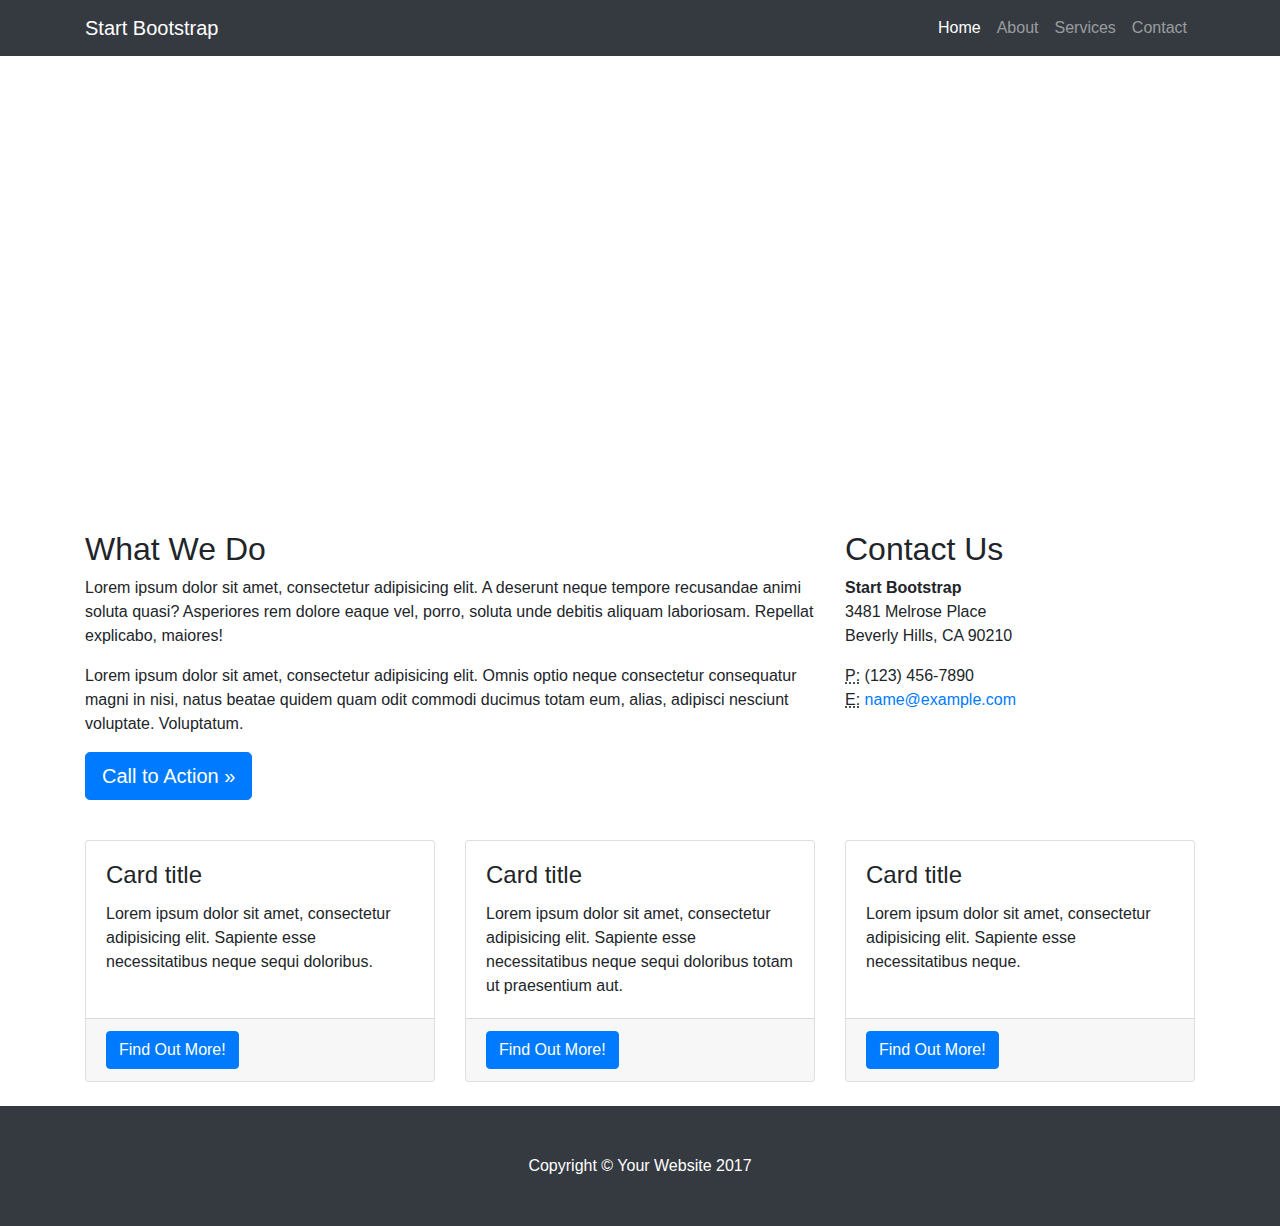
==== index.html @ 7619285a "website uploaded" ====
<!DOCTYPE html>
<html lang="en">

  <head>

    <meta charset="utf-8">
    <meta name="viewport" content="width=device-width, initial-scale=1, shrink-to-fit=no">
    <meta name="description" content="">
    <meta name="author" content="">

    <title>Business Frontpage - Start Bootstrap Template</title>

    <!-- Bootstrap core CSS -->
    <link href="vendor/bootstrap/css/bootstrap.min.css" rel="stylesheet">

    <!-- Custom styles for this template -->
    <link href="css/business-frontpage.css" rel="stylesheet">

  </head>

  <body>

    <!-- Navigation -->
    <nav class="navbar navbar-expand-lg navbar-dark bg-dark fixed-top">
      <div class="container">
        <a class="navbar-brand" href="#">Start Bootstrap</a>
        <button class="navbar-toggler" type="button" data-toggle="collapse" data-target="#navbarResponsive" aria-controls="navbarResponsive" aria-expanded="false" aria-label="Toggle navigation">
          <span class="navbar-toggler-icon"></span>
        </button>
        <div class="collapse navbar-collapse" id="navbarResponsive">
          <ul class="navbar-nav ml-auto">
            <li class="nav-item active">
              <a class="nav-link" href="#">Home
                <span class="sr-only">(current)</span>
              </a>
            </li>
            <li class="nav-item">
              <a class="nav-link" href="#">About</a>
            </li>
            <li class="nav-item">
              <a class="nav-link" href="#">Services</a>
            </li>
            <li class="nav-item">
              <a class="nav-link" href="#">Contact</a>
            </li>
          </ul>
        </div>
      </div>
    </nav>

    <!-- Header with Background Image -->
    <header class="business-header">
      <div class="container">
        <div class="row">
          <div class="col-lg-12">
            <h1 class="display-3 text-center text-white mt-4">Business Name or Tagline</h1>
          </div>
        </div>
      </div>
    </header>

    <!-- Page Content -->
    <div class="container">

      <div class="row">
        <div class="col-sm-8">
          <h2 class="mt-4">What We Do</h2>
          <p>Lorem ipsum dolor sit amet, consectetur adipisicing elit. A deserunt neque tempore recusandae animi soluta quasi? Asperiores rem dolore eaque vel, porro, soluta unde debitis aliquam laboriosam. Repellat explicabo, maiores!</p>
          <p>Lorem ipsum dolor sit amet, consectetur adipisicing elit. Omnis optio neque consectetur consequatur magni in nisi, natus beatae quidem quam odit commodi ducimus totam eum, alias, adipisci nesciunt voluptate. Voluptatum.</p>
          <p>
            <a class="btn btn-primary btn-lg" href="#">Call to Action &raquo;</a>
          </p>
        </div>
        <div class="col-sm-4">
          <h2 class="mt-4">Contact Us</h2>
          <address>
            <strong>Start Bootstrap</strong>
            <br>3481 Melrose Place
            <br>Beverly Hills, CA 90210
            <br>
          </address>
          <address>
            <abbr title="Phone">P:</abbr>
            (123) 456-7890
            <br>
            <abbr title="Email">E:</abbr>
            <a href="mailto:#">name@example.com</a>
          </address>
        </div>
      </div>
      <!-- /.row -->

      <div class="row">
        <div class="col-sm-4 my-4">
          <div class="card">
            <img class="card-img-top" src="http://placehold.it/300x200" alt="">
            <div class="card-body">
              <h4 class="card-title">Card title</h4>
              <p class="card-text">Lorem ipsum dolor sit amet, consectetur adipisicing elit. Sapiente esse necessitatibus neque sequi doloribus.</p>
            </div>
            <div class="card-footer">
              <a href="#" class="btn btn-primary">Find Out More!</a>
            </div>
          </div>
        </div>
        <div class="col-sm-4 my-4">
          <div class="card">
            <img class="card-img-top" src="http://placehold.it/300x200" alt="">
            <div class="card-body">
              <h4 class="card-title">Card title</h4>
              <p class="card-text">Lorem ipsum dolor sit amet, consectetur adipisicing elit. Sapiente esse necessitatibus neque sequi doloribus totam ut praesentium aut.</p>
            </div>
            <div class="card-footer">
              <a href="#" class="btn btn-primary">Find Out More!</a>
            </div>
          </div>
        </div>
        <div class="col-sm-4 my-4">
          <div class="card">
            <img class="card-img-top" src="http://placehold.it/300x200" alt="">
            <div class="card-body">
              <h4 class="card-title">Card title</h4>
              <p class="card-text">Lorem ipsum dolor sit amet, consectetur adipisicing elit. Sapiente esse necessitatibus neque.</p>
            </div>
            <div class="card-footer">
              <a href="#" class="btn btn-primary">Find Out More!</a>
            </div>
          </div>
        </div>

      </div>
      <!-- /.row -->

    </div>
    <!-- /.container -->

    <!-- Footer -->
    <footer class="py-5 bg-dark">
      <div class="container">
        <p class="m-0 text-center text-white">Copyright &copy; Your Website 2017</p>
      </div>
      <!-- /.container -->
    </footer>

    <!-- Bootstrap core JavaScript -->
    <script src="vendor/jquery/jquery.min.js"></script>
    <script src="vendor/bootstrap/js/bootstrap.bundle.min.js"></script>

  </body>

</html>
---- css/business-frontpage.css ----
/*!
 * Start Bootstrap - Busines Frontpage (https://startbootstrap.com/template-overviews/business-frontpage)
 * Copyright 2013-2017 Start Bootstrap
 * Licensed under MIT (https://github.com/BlackrockDigital/startbootstrap-business-frontpage/blob/master/LICENSE)
 */

body {
  padding-top: 54px;
}

@media (min-width: 992px) {
  body {
    padding-top: 56px;
  }
}

.business-header {
  height: 50vh;
  min-height: 300px;
  background: url('http://placehold.it/1920x400') center center no-repeat scroll;
  -webkit-background-size: cover;
  -moz-background-size: cover;
  background-size: cover;
  -o-background-size: cover;
}

.card {
  height: 100%;
}
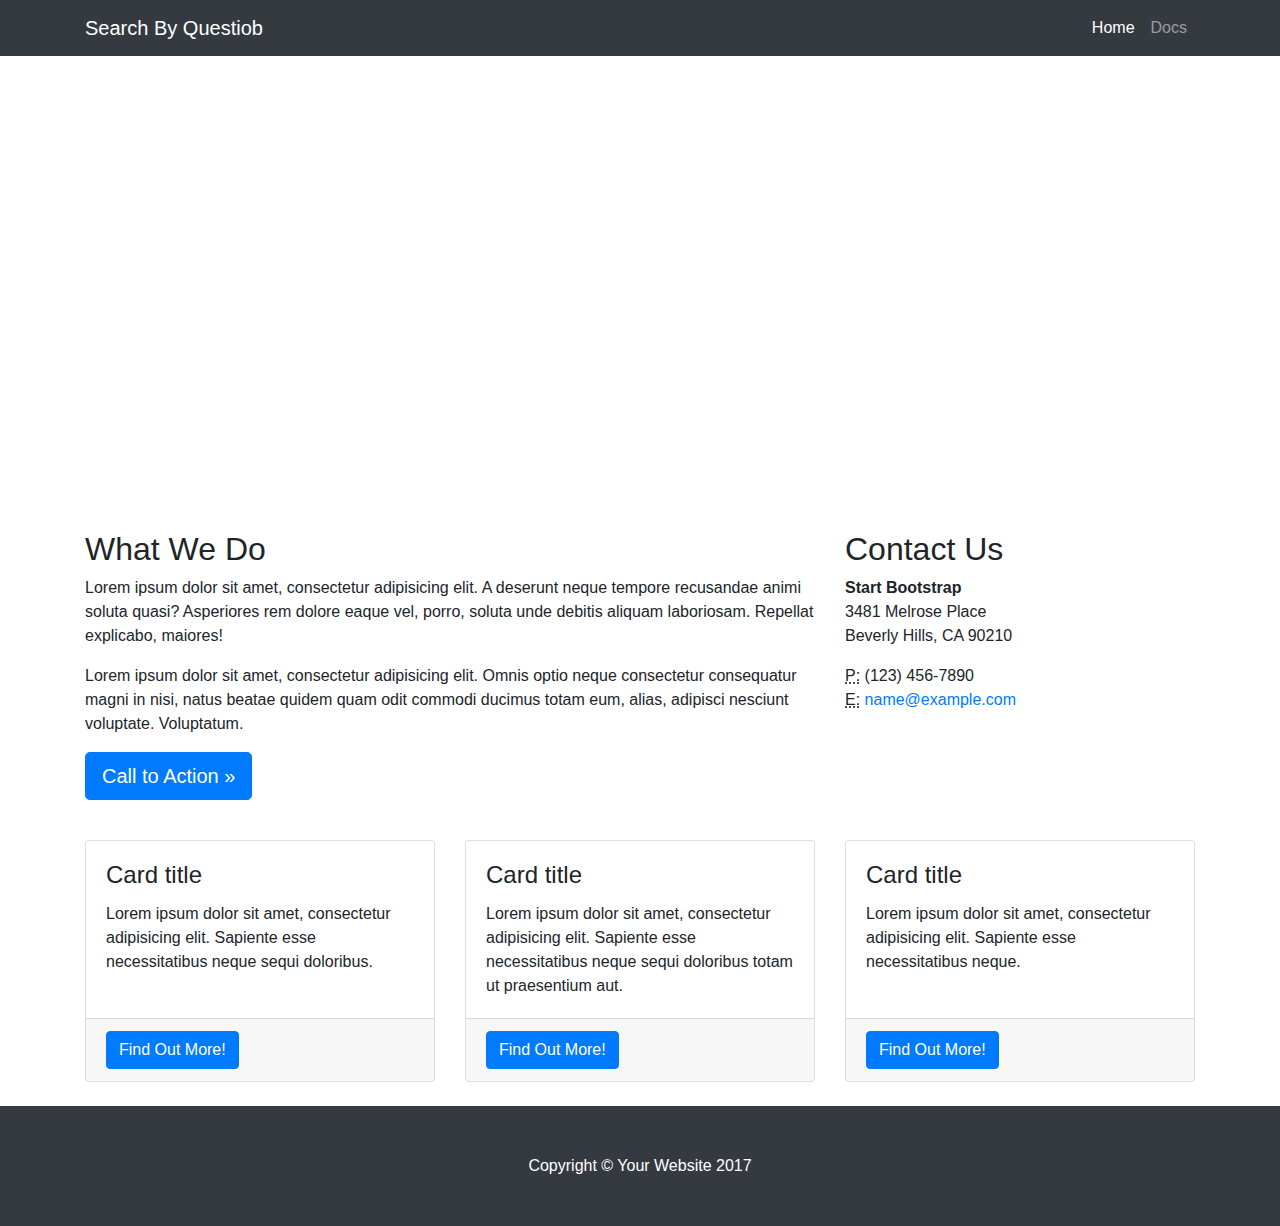
==== commit 4996e191: "index.html edited" ====
--- a/index.html
+++ b/index.html
@@ -8,7 +8,7 @@
     <meta name="description" content="">
     <meta name="author" content="">
 
-    <title>Business Frontpage - Start Bootstrap Template</title>
+    <title>Search By Question</title>
 
     <!-- Bootstrap core CSS -->
     <link href="vendor/bootstrap/css/bootstrap.min.css" rel="stylesheet">
@@ -23,7 +23,7 @@
     <!-- Navigation -->
     <nav class="navbar navbar-expand-lg navbar-dark bg-dark fixed-top">
       <div class="container">
-        <a class="navbar-brand" href="#">Start Bootstrap</a>
+        <a class="navbar-brand" href="#">Search By Questiob</a>
         <button class="navbar-toggler" type="button" data-toggle="collapse" data-target="#navbarResponsive" aria-controls="navbarResponsive" aria-expanded="false" aria-label="Toggle navigation">
           <span class="navbar-toggler-icon"></span>
         </button>
@@ -35,13 +35,7 @@
               </a>
             </li>
             <li class="nav-item">
-              <a class="nav-link" href="#">About</a>
-            </li>
-            <li class="nav-item">
-              <a class="nav-link" href="#">Services</a>
-            </li>
-            <li class="nav-item">
-              <a class="nav-link" href="#">Contact</a>
+              <a class="nav-link" href="#">Docs</a>
             </li>
           </ul>
         </div>
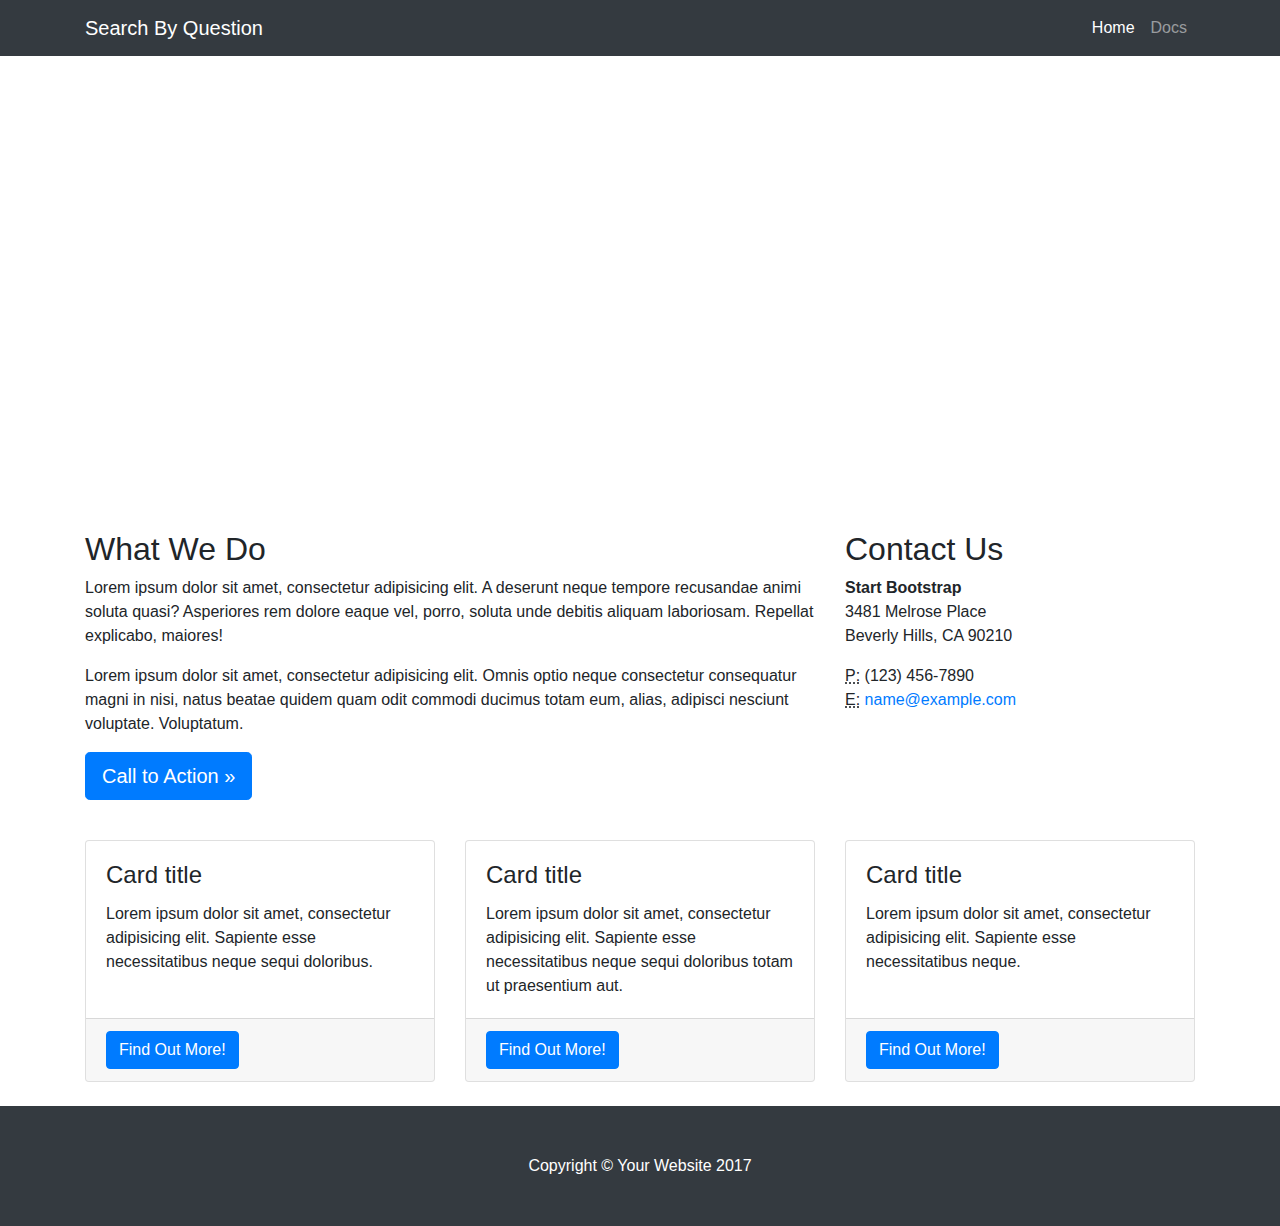
==== commit 722ce059: "writing error fixed" ====
--- a/index.html
+++ b/index.html
@@ -23,7 +23,7 @@
     <!-- Navigation -->
     <nav class="navbar navbar-expand-lg navbar-dark bg-dark fixed-top">
       <div class="container">
-        <a class="navbar-brand" href="#">Search By Questiob</a>
+        <a class="navbar-brand" href="#">Search By Question</a>
         <button class="navbar-toggler" type="button" data-toggle="collapse" data-target="#navbarResponsive" aria-controls="navbarResponsive" aria-expanded="false" aria-label="Toggle navigation">
           <span class="navbar-toggler-icon"></span>
         </button>
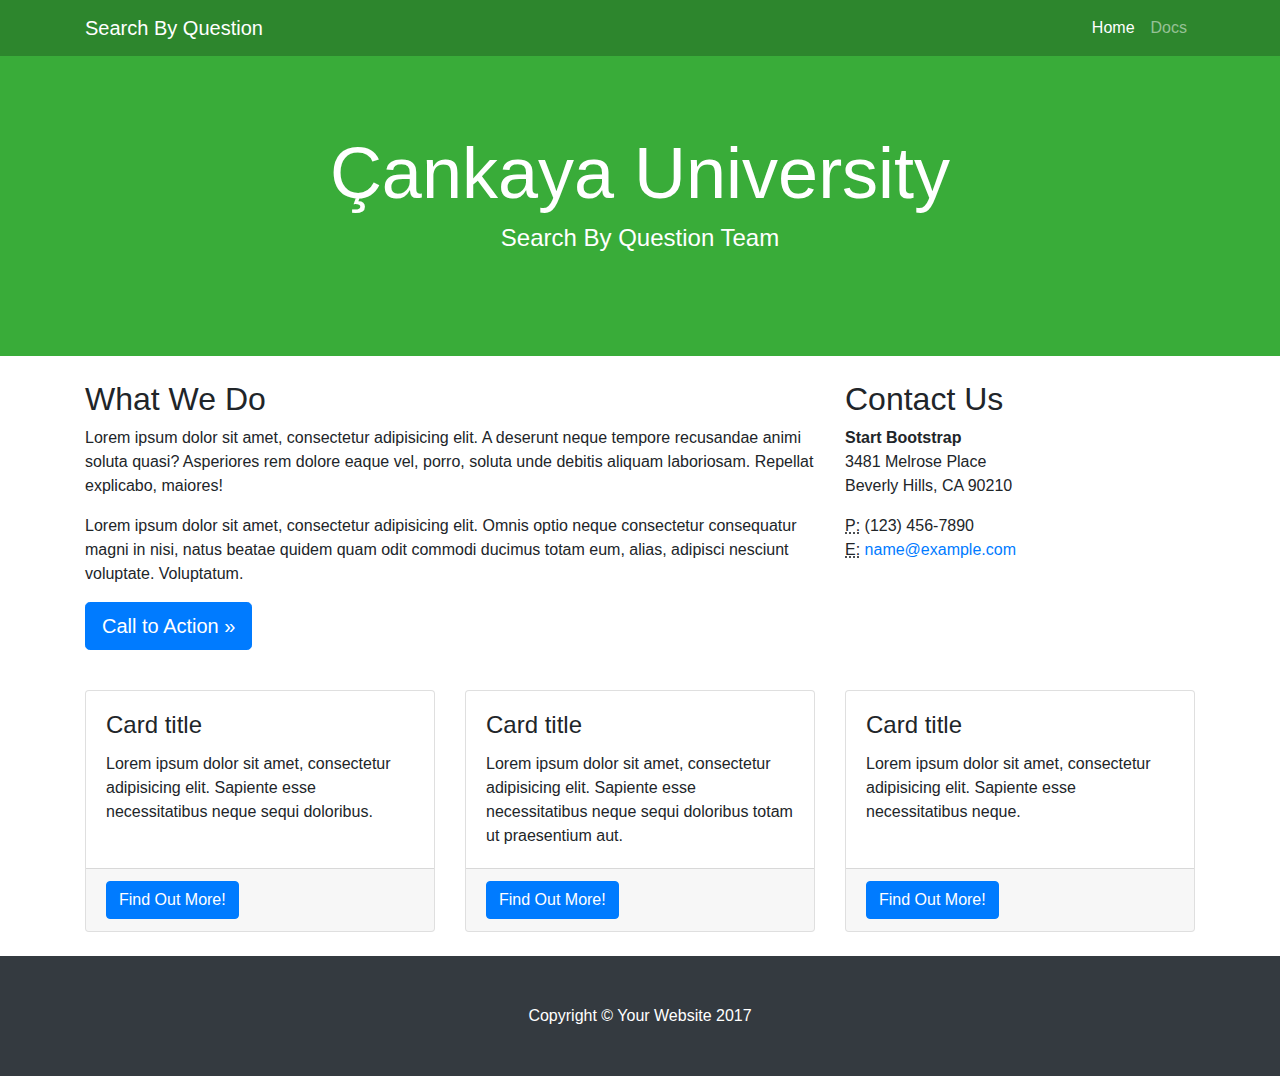
==== commit 919b3a9e: "update" ====
--- a/index.html
+++ b/index.html
@@ -21,7 +21,7 @@
   <body>
 
     <!-- Navigation -->
-    <nav class="navbar navbar-expand-lg navbar-dark bg-dark fixed-top">
+    <nav class="navbar navbar-expand-lg navbar-dark bg-dark fixed-top navcolor">
       <div class="container">
         <a class="navbar-brand" href="#">Search By Question</a>
         <button class="navbar-toggler" type="button" data-toggle="collapse" data-target="#navbarResponsive" aria-controls="navbarResponsive" aria-expanded="false" aria-label="Toggle navigation">
@@ -46,8 +46,9 @@
     <header class="business-header">
       <div class="container">
         <div class="row">
-          <div class="col-lg-12">
-            <h1 class="display-3 text-center text-white mt-4">Business Name or Tagline</h1>
+          <div style="margin-top:50px;" class="col-lg-12">
+            <h1 class="display-3 text-center text-white mt-4">Çankaya University</h1>
+            <h4 class="text-center text-white">Search By Question Team</h4>            
           </div>
         </div>
       </div>
--- a/css/business-frontpage.css
+++ b/css/business-frontpage.css
@@ -15,13 +15,14 @@
 }
 
 .business-header {
-  height: 50vh;
+  height: 300px;
   min-height: 300px;
-  background: url('http://placehold.it/1920x400') center center no-repeat scroll;
-  -webkit-background-size: cover;
-  -moz-background-size: cover;
-  background-size: cover;
-  -o-background-size: cover;
+  width: 100%;
+  background-color: #39ac39;
+}
+
+.navcolor{
+  background-color: #2d862d!important;
 }
 
 .card {
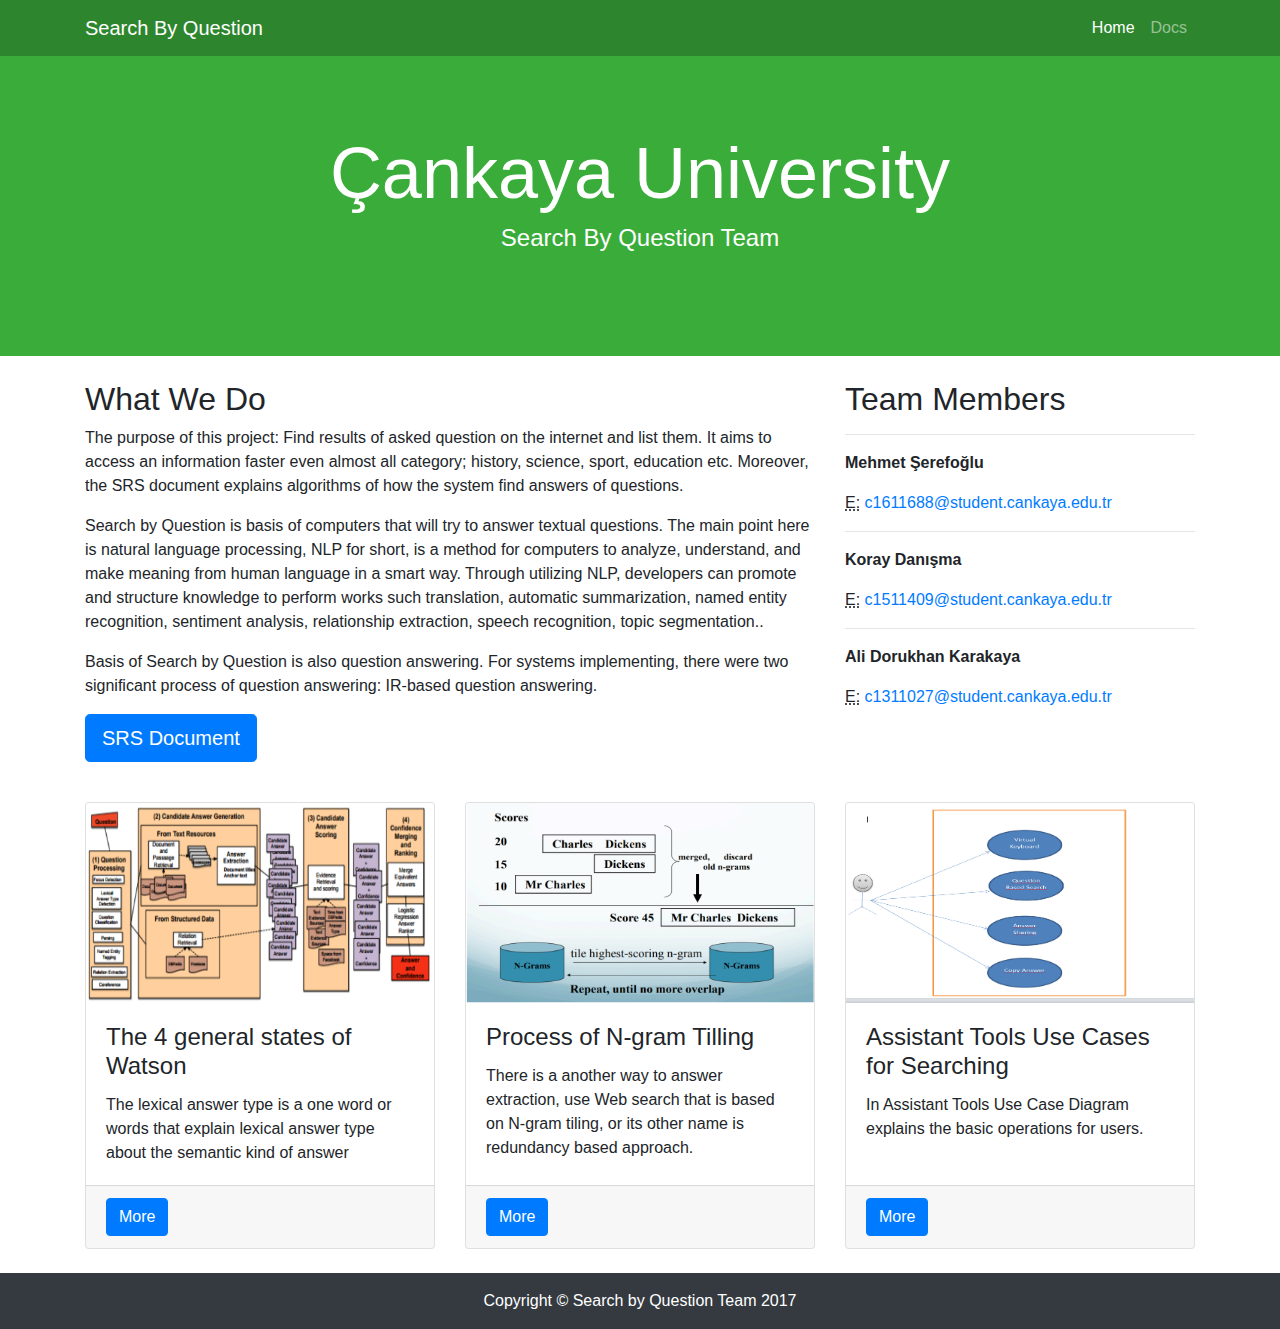
==== commit 63962329: "site updated" ====
--- a/index.html
+++ b/index.html
@@ -1,146 +1,179 @@
 <!DOCTYPE html>
 <html lang="en">
 
-  <head>
+<head>
 
-    <meta charset="utf-8">
-    <meta name="viewport" content="width=device-width, initial-scale=1, shrink-to-fit=no">
-    <meta name="description" content="">
-    <meta name="author" content="">
+  <meta charset="utf-8">
+  <meta name="viewport" content="width=device-width, initial-scale=1, shrink-to-fit=no">
+  <meta name="description" content="">
+  <meta name="author" content="">
 
-    <title>Search By Question</title>
+  <title>Search By Question</title>
 
-    <!-- Bootstrap core CSS -->
-    <link href="vendor/bootstrap/css/bootstrap.min.css" rel="stylesheet">
+  <!-- Bootstrap core CSS -->
+  <link href="vendor/bootstrap/css/bootstrap.min.css" rel="stylesheet">
 
-    <!-- Custom styles for this template -->
-    <link href="css/business-frontpage.css" rel="stylesheet">
+  <!-- Custom styles for this template -->
+  <link href="css/business-frontpage.css" rel="stylesheet">
 
-  </head>
+</head>
 
-  <body>
+<body>
 
-    <!-- Navigation -->
-    <nav class="navbar navbar-expand-lg navbar-dark bg-dark fixed-top navcolor">
-      <div class="container">
-        <a class="navbar-brand" href="#">Search By Question</a>
-        <button class="navbar-toggler" type="button" data-toggle="collapse" data-target="#navbarResponsive" aria-controls="navbarResponsive" aria-expanded="false" aria-label="Toggle navigation">
-          <span class="navbar-toggler-icon"></span>
-        </button>
-        <div class="collapse navbar-collapse" id="navbarResponsive">
-          <ul class="navbar-nav ml-auto">
-            <li class="nav-item active">
-              <a class="nav-link" href="#">Home
-                <span class="sr-only">(current)</span>
-              </a>
-            </li>
-            <li class="nav-item">
-              <a class="nav-link" href="#">Docs</a>
-            </li>
-          </ul>
+  <!-- Navigation -->
+  <nav class="navbar navbar-expand-lg navbar-dark bg-dark fixed-top navcolor">
+    <div class="container">
+      <a class="navbar-brand" href="#">Search By Question</a>
+      <button class="navbar-toggler" type="button" data-toggle="collapse" data-target="#navbarResponsive" aria-controls="navbarResponsive"
+        aria-expanded="false" aria-label="Toggle navigation">
+        <span class="navbar-toggler-icon"></span>
+      </button>
+      <div class="collapse navbar-collapse" id="navbarResponsive">
+        <ul class="navbar-nav ml-auto">
+          <li class="nav-item">
+            <a class="nav-link active" href="index.html">Home
+              <span class="sr-only">(current)</span>
+            </a>
+          </li>
+          <li class="nav-item ">
+            <a class="nav-link" href="docs.html">Docs</a>
+          </li>
+        </ul>
+      </div>
+    </div>
+  </nav>
+
+  <!-- Header with Background Image -->
+  <header class="business-header">
+    <div class="container">
+      <div class="row">
+        <div style="margin-top:50px;" class="col-lg-12">
+          <h1 class="display-3 text-center text-white mt-4">Çankaya University</h1>
+          <h4 class="text-center text-white">Search By Question Team</h4>
         </div>
       </div>
-    </nav>
+    </div>
+  </header>
 
-    <!-- Header with Background Image -->
-    <header class="business-header">
-      <div class="container">
-        <div class="row">
-          <div style="margin-top:50px;" class="col-lg-12">
-            <h1 class="display-3 text-center text-white mt-4">Çankaya University</h1>
-            <h4 class="text-center text-white">Search By Question Team</h4>            
+  <!-- Page Content -->
+  <div class="container">
+
+    <div class="row">
+      <div class="col-sm-8">
+        <h2 class="mt-4">What We Do</h2>
+        <p>
+          The purpose of this project: Find results of asked question on the internet and list them. It aims to access an information
+          faster even almost all category; history, science, sport, education etc. Moreover, the SRS document explains algorithms
+          of how the system find answers of questions.
+        </p>
+        <p>
+          Search by Question is basis of computers that will try to answer textual questions. The main point here is natural language
+          processing, NLP for short, is a method for computers to analyze, understand, and make meaning from human language
+          in a smart way. Through utilizing NLP, developers can promote and structure knowledge to perform works such translation,
+          automatic summarization, named entity recognition, sentiment analysis, relationship extraction, speech recognition,
+          topic segmentation..
+        </p>
+        <p>
+          Basis of Search by Question is also question answering. For systems implementing, there were two significant process of question
+          answering: IR-based question answering.
+        </p>
+        <p>
+          <a class="btn btn-primary btn-lg" href="docs/srs.pdf">SRS Document</a>
+        </p>
+      </div>
+      <div class="col-sm-4">
+        <h2 class="mt-4">Team Members</h2>
+        <hr />
+        <address>
+          <strong>Mehmet Şerefoğlu</strong>
+          <br>
+        </address>
+        <address>
+
+          <abbr title="Email">E:</abbr>
+          <a href="mailto:#">c1611688@student.cankaya.edu.tr</a>
+        </address>
+        <hr>
+        <address>
+          <strong>Koray Danışma</strong>
+          <br>
+        </address>
+        <address>
+
+          <abbr title="Email">E:</abbr>
+          <a href="mailto:#">c1511409@student.cankaya.edu.tr</a>
+        </address>
+        <hr>
+        <address>
+          <strong>Ali Dorukhan Karakaya</strong>
+          <br>
+        </address>
+        <address>
+
+          <abbr title="Email">E:</abbr>
+          <a href="mailto:#">c1311027@student.cankaya.edu.tr</a>
+        </address>
+      </div>
+    </div>
+    <!-- /.row -->
+
+    <div class="row">
+      <div class="col-sm-4 my-4">
+        <div class="card">
+          <img style="height:200px" class="card-img-top" src="img/figure1.png" alt="">
+          <div class="card-body">
+            <h4 class="card-title">The 4 general states of Watson</h4>
+            <p class="card-text">The lexical answer type is a one word or words that explain lexical answer type about the semantic kind of answer</p>
+          </div>
+          <div class="card-footer">
+            <a href="docs/srs.pdf" class="btn btn-primary">More</a>
           </div>
         </div>
       </div>
-    </header>
-
-    <!-- Page Content -->
-    <div class="container">
-
-      <div class="row">
-        <div class="col-sm-8">
-          <h2 class="mt-4">What We Do</h2>
-          <p>Lorem ipsum dolor sit amet, consectetur adipisicing elit. A deserunt neque tempore recusandae animi soluta quasi? Asperiores rem dolore eaque vel, porro, soluta unde debitis aliquam laboriosam. Repellat explicabo, maiores!</p>
-          <p>Lorem ipsum dolor sit amet, consectetur adipisicing elit. Omnis optio neque consectetur consequatur magni in nisi, natus beatae quidem quam odit commodi ducimus totam eum, alias, adipisci nesciunt voluptate. Voluptatum.</p>
-          <p>
-            <a class="btn btn-primary btn-lg" href="#">Call to Action &raquo;</a>
-          </p>
-        </div>
-        <div class="col-sm-4">
-          <h2 class="mt-4">Contact Us</h2>
-          <address>
-            <strong>Start Bootstrap</strong>
-            <br>3481 Melrose Place
-            <br>Beverly Hills, CA 90210
-            <br>
-          </address>
-          <address>
-            <abbr title="Phone">P:</abbr>
-            (123) 456-7890
-            <br>
-            <abbr title="Email">E:</abbr>
-            <a href="mailto:#">name@example.com</a>
-          </address>
+      <div class="col-sm-4 my-4">
+        <div class="card">
+          <img style="height:200px" class="card-img-top" src="img/figure2.png" alt="">
+          <div class="card-body">
+            <h4 class="card-title">Process of N-gram Tilling</h4>
+            <p class="card-text">There is a another way to answer extraction, use Web search that is based on N-gram tiling, or its other name
+              is redundancy based approach.</p>
+          </div>
+          <div class="card-footer">
+            <a href="docs/srs.pdf" class="btn btn-primary">More</a>
+          </div>
         </div>
       </div>
-      <!-- /.row -->
-
-      <div class="row">
-        <div class="col-sm-4 my-4">
-          <div class="card">
-            <img class="card-img-top" src="http://placehold.it/300x200" alt="">
-            <div class="card-body">
-              <h4 class="card-title">Card title</h4>
-              <p class="card-text">Lorem ipsum dolor sit amet, consectetur adipisicing elit. Sapiente esse necessitatibus neque sequi doloribus.</p>
-            </div>
-            <div class="card-footer">
-              <a href="#" class="btn btn-primary">Find Out More!</a>
-            </div>
+      <div class="col-sm-4 my-4">
+        <div class="card">
+          <img style="height:200px" class="card-img-top" src="img/figure3.png" alt="">
+          <div class="card-body">
+            <h4 class="card-title">Assistant Tools Use Cases for Searching </h4>
+            <p class="card-text">In Assistant Tools Use Case Diagram explains the basic operations for users.</p>
+          </div>
+          <div class="card-footer">
+            <a href="docs/srs.pdf" class="btn btn-primary">More</a>
           </div>
         </div>
-        <div class="col-sm-4 my-4">
-          <div class="card">
-            <img class="card-img-top" src="http://placehold.it/300x200" alt="">
-            <div class="card-body">
-              <h4 class="card-title">Card title</h4>
-              <p class="card-text">Lorem ipsum dolor sit amet, consectetur adipisicing elit. Sapiente esse necessitatibus neque sequi doloribus totam ut praesentium aut.</p>
-            </div>
-            <div class="card-footer">
-              <a href="#" class="btn btn-primary">Find Out More!</a>
-            </div>
-          </div>
-        </div>
-        <div class="col-sm-4 my-4">
-          <div class="card">
-            <img class="card-img-top" src="http://placehold.it/300x200" alt="">
-            <div class="card-body">
-              <h4 class="card-title">Card title</h4>
-              <p class="card-text">Lorem ipsum dolor sit amet, consectetur adipisicing elit. Sapiente esse necessitatibus neque.</p>
-            </div>
-            <div class="card-footer">
-              <a href="#" class="btn btn-primary">Find Out More!</a>
-            </div>
-          </div>
-        </div>
-
       </div>
-      <!-- /.row -->
 
     </div>
+    <!-- /.row -->
+
+  </div>
+  <!-- /.container -->
+
+  <!-- Footer -->
+  <footer class="py-3 bg-dark">
+    <div class="container">
+      <p class="m-0 text-center text-white">Copyright &copy; Search by Question Team 2017</p>
+    </div>
     <!-- /.container -->
+  </footer>
 
-    <!-- Footer -->
-    <footer class="py-5 bg-dark">
-      <div class="container">
-        <p class="m-0 text-center text-white">Copyright &copy; Your Website 2017</p>
-      </div>
-      <!-- /.container -->
-    </footer>
+  <!-- Bootstrap core JavaScript -->
+  <script src="vendor/jquery/jquery.min.js"></script>
+  <script src="vendor/bootstrap/js/bootstrap.bundle.min.js"></script>
 
-    <!-- Bootstrap core JavaScript -->
-    <script src="vendor/jquery/jquery.min.js"></script>
-    <script src="vendor/bootstrap/js/bootstrap.bundle.min.js"></script>
+</body>
 
-  </body>
-
-</html>
+</html>--- a/css/business-frontpage.css
+++ b/css/business-frontpage.css
@@ -28,3 +28,11 @@
 .card {
   height: 100%;
 }
+
+.docs{
+  padding: 20px 0px;
+  margin-bottom: 400px;
+}
+.doc ul li{
+  list-style-type: none;
+}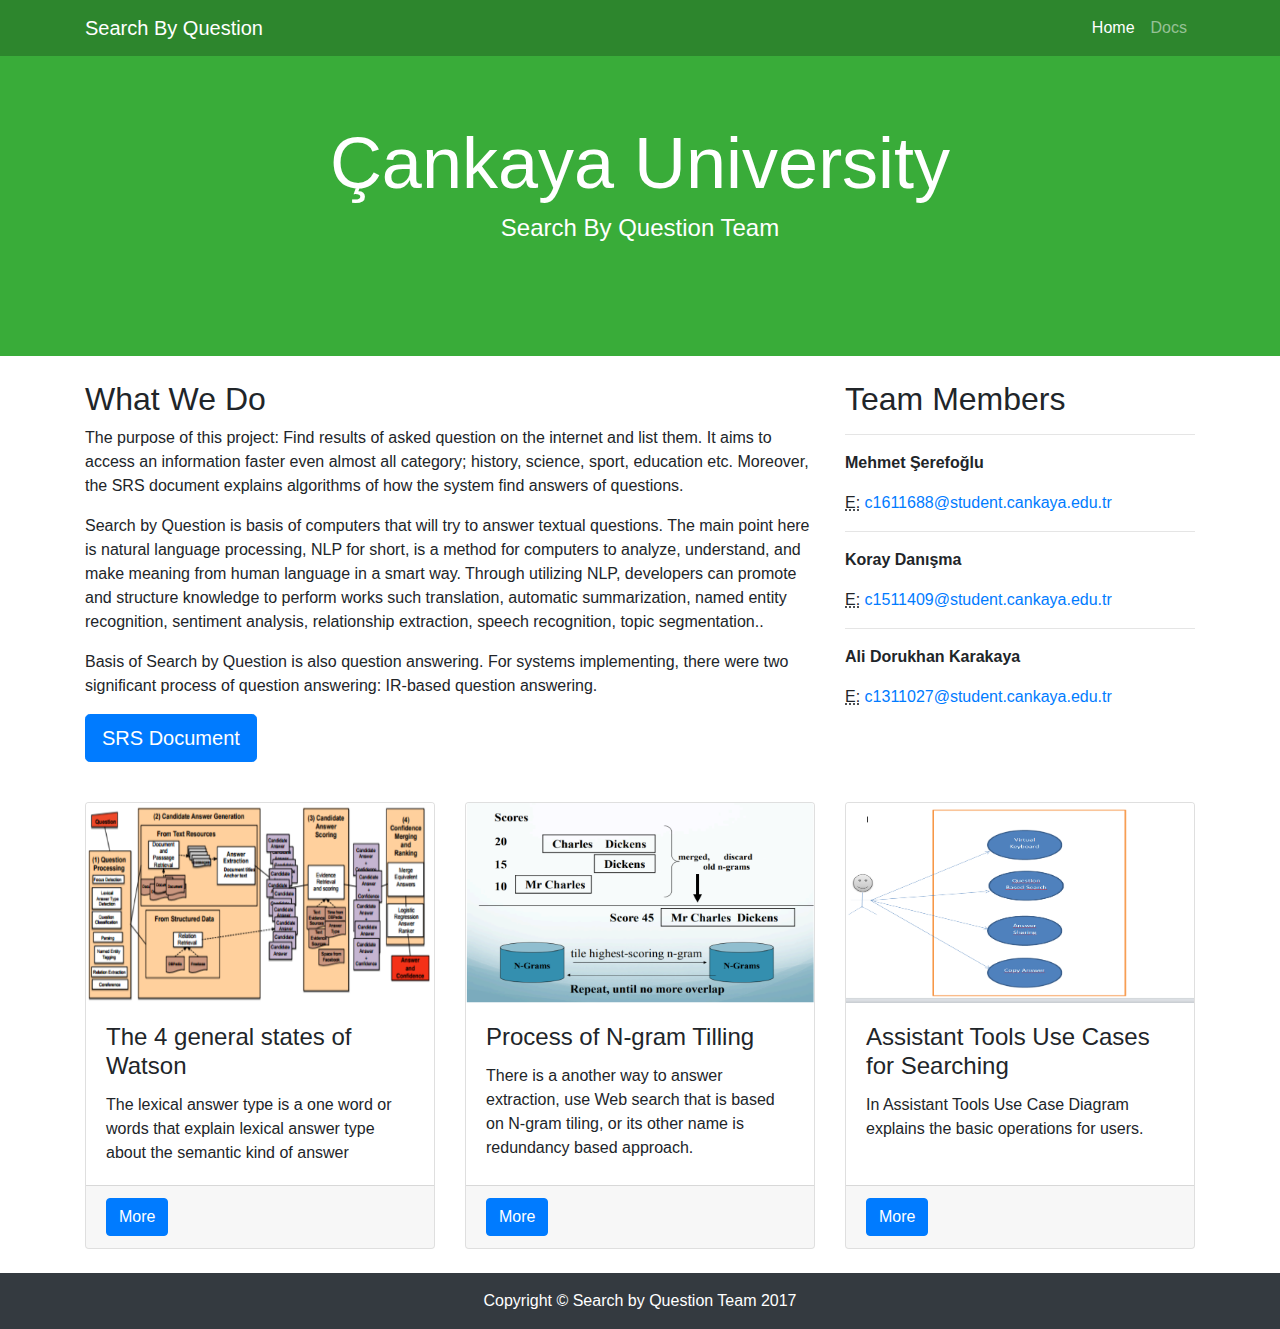
==== commit ef48cd18: "links edited" ====
--- a/index.html
+++ b/index.html
@@ -47,7 +47,7 @@
   <header class="business-header">
     <div class="container">
       <div class="row">
-        <div style="margin-top:50px;" class="col-lg-12">
+        <div style="margin-top:40px;" class="col-lg-12">
           <h1 class="display-3 text-center text-white mt-4">Çankaya University</h1>
           <h4 class="text-center text-white">Search By Question Team</h4>
         </div>
@@ -91,7 +91,7 @@
         <address>
 
           <abbr title="Email">E:</abbr>
-          <a href="mailto:#">c1611688@student.cankaya.edu.tr</a>
+          <a href="mailto:c1611688@student.cankaya.edu.tr">c1611688@student.cankaya.edu.tr</a>
         </address>
         <hr>
         <address>
@@ -101,7 +101,7 @@
         <address>
 
           <abbr title="Email">E:</abbr>
-          <a href="mailto:#">c1511409@student.cankaya.edu.tr</a>
+          <a href="mailto:c1511409@student.cankaya.edu.tr">c1511409@student.cankaya.edu.tr</a>
         </address>
         <hr>
         <address>
@@ -111,7 +111,7 @@
         <address>
 
           <abbr title="Email">E:</abbr>
-          <a href="mailto:#">c1311027@student.cankaya.edu.tr</a>
+          <a href="mailto:c1311027@student.cankaya.edu.tr">c1311027@student.cankaya.edu.tr</a>
         </address>
       </div>
     </div>
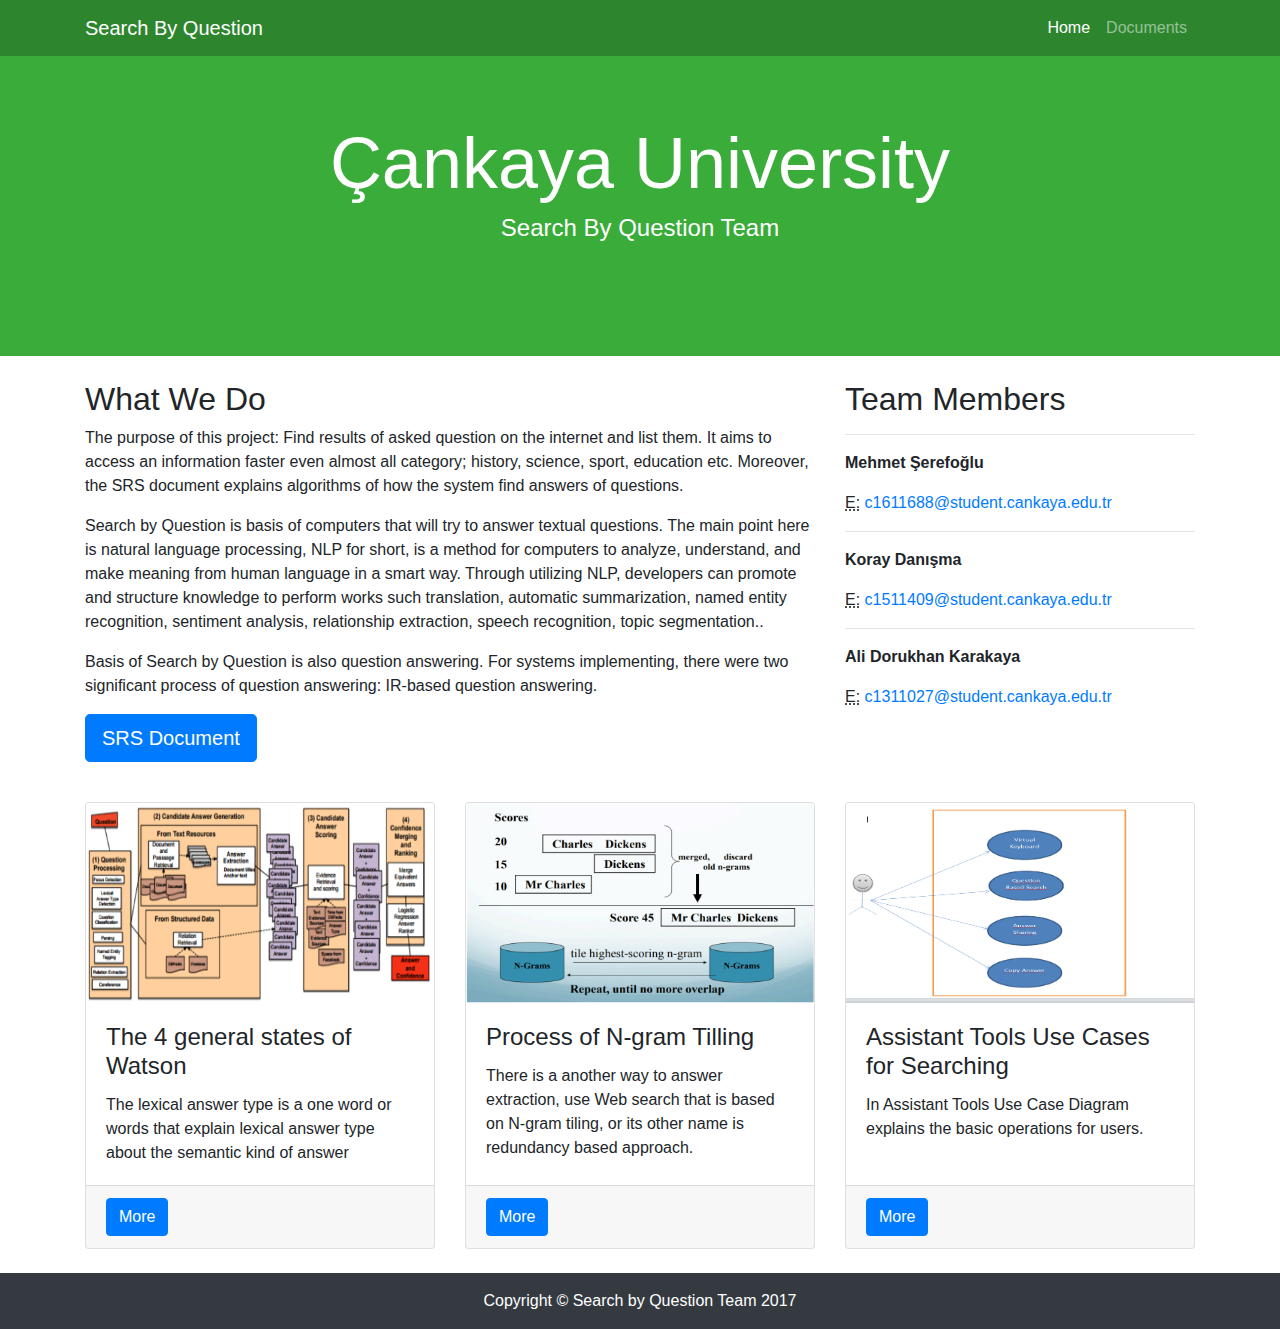
==== commit 1f78c815: "index updated" ====
--- a/index.html
+++ b/index.html
@@ -36,7 +36,7 @@
             </a>
           </li>
           <li class="nav-item ">
-            <a class="nav-link" href="docs.html">Docs</a>
+            <a class="nav-link" href="docs.html">Documents</a>
           </li>
         </ul>
       </div>
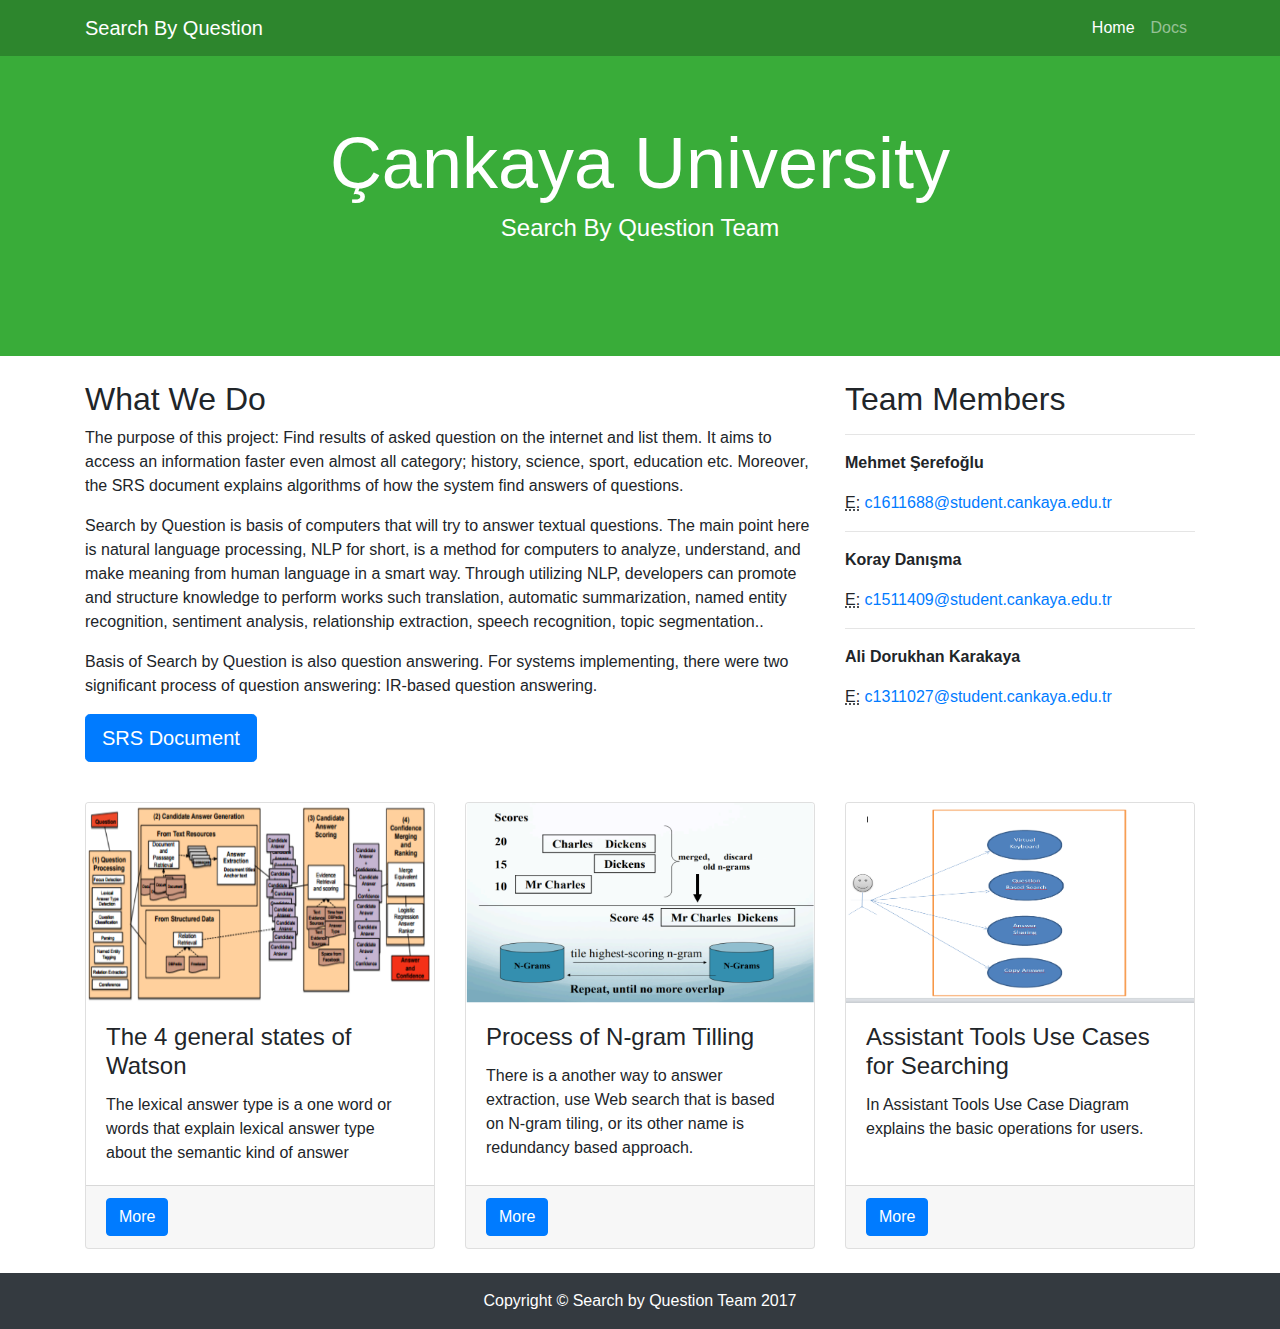
==== commit 5071e482: "last update" ====
--- a/index.html
+++ b/index.html
@@ -36,7 +36,7 @@
             </a>
           </li>
           <li class="nav-item ">
-            <a class="nav-link" href="docs.html">Documents</a>
+            <a class="nav-link" href="docs.html">Docs</a>
           </li>
         </ul>
       </div>
